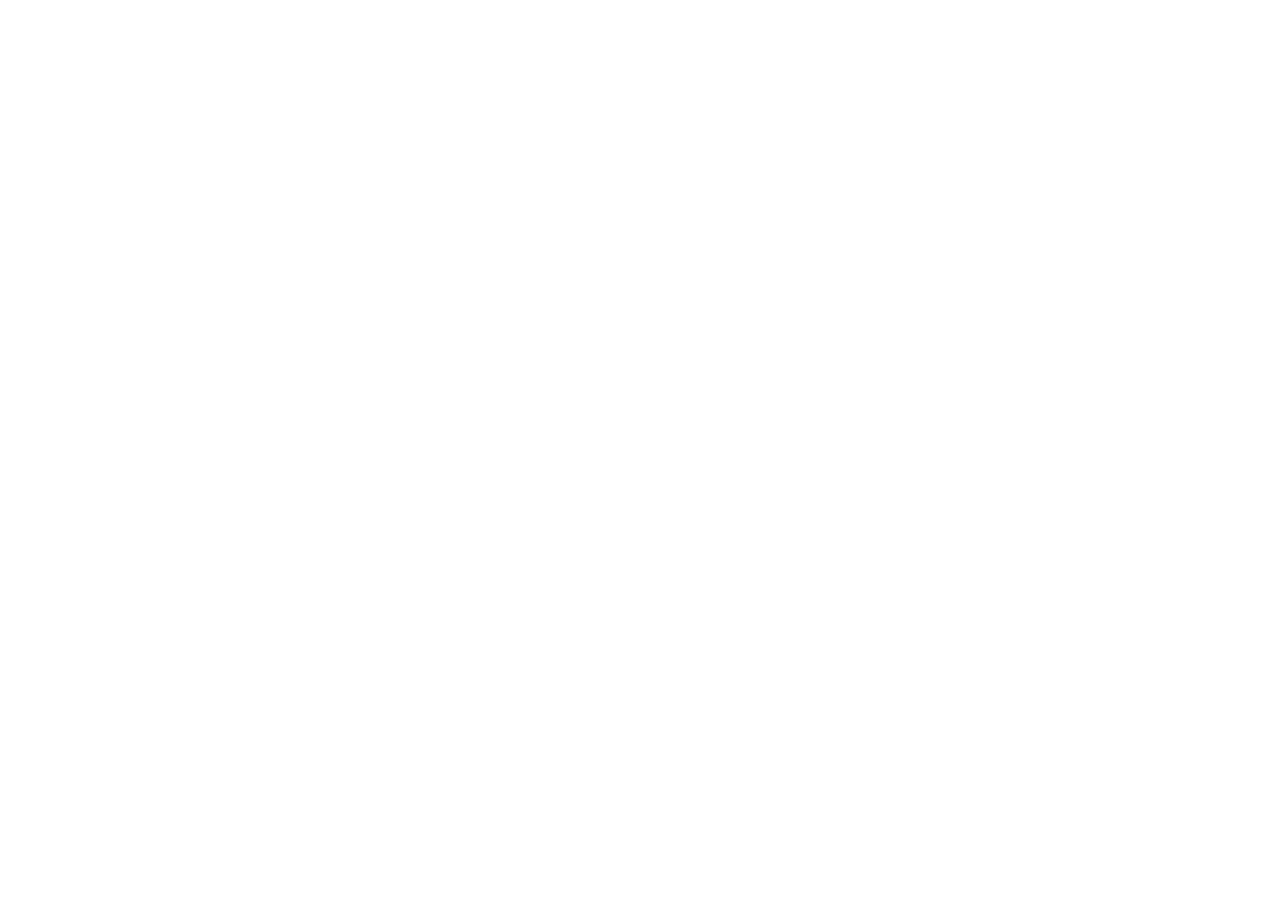
==== index.html @ 3d5b4eb4 "IndexHTML" ====
<!DOCTYPE html>
<html lang="en">
<head>
    <link rel="stylesheet" href="style.css">
    <meta charset="UTF-8">
    <meta name="viewport" content="width=device-width, initial-scale=1.0">
    <title>DragonDle</title>
</head>
<body>
    
</body>
</html>
---- style.css ----
* {
    padding: 0;
    margin: 0;
    outline: none;
    text-decoration: none;
    list-style: none;
    box-sizing: border-box;
  }
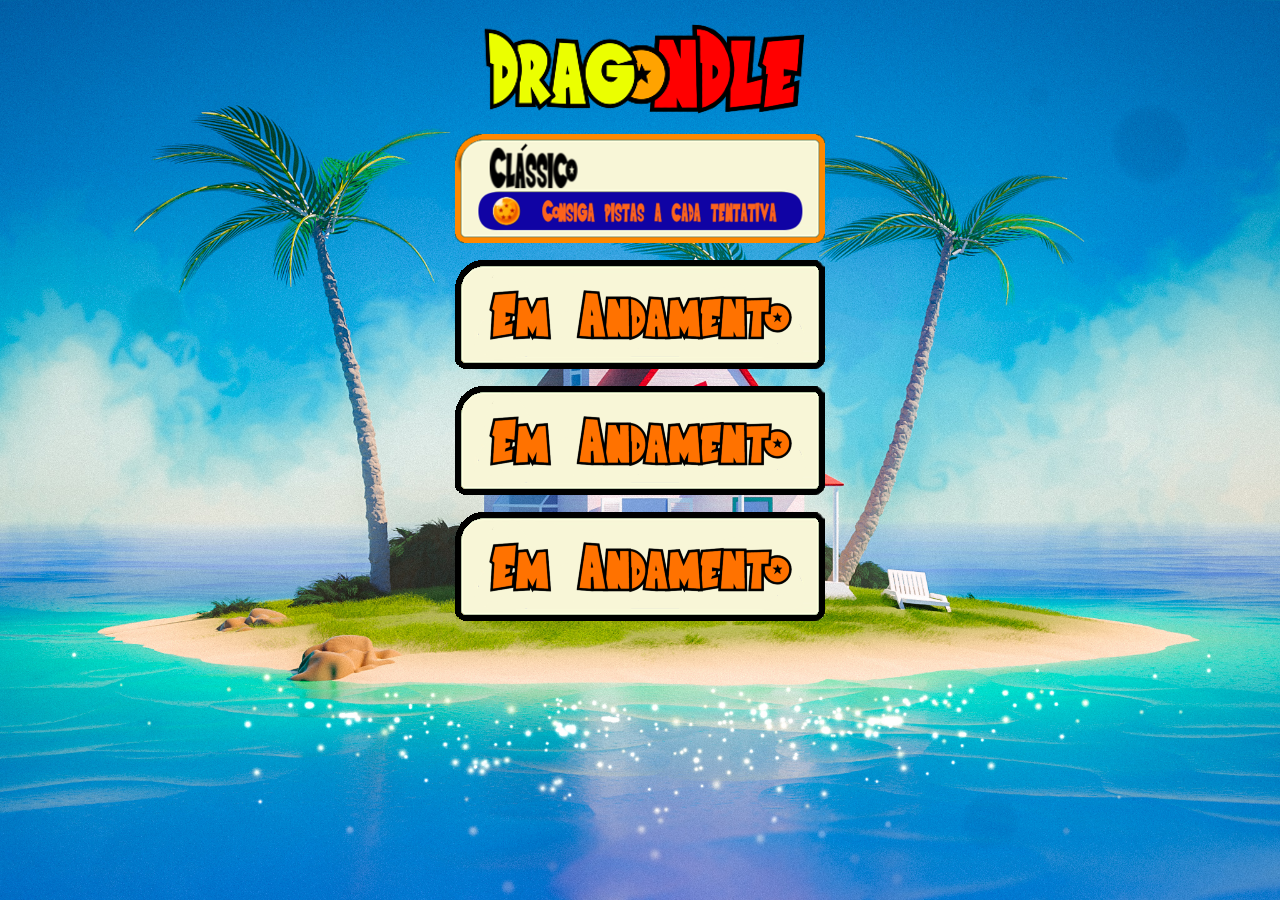
==== commit e14f2a8c: "att front" ====
--- a/index.html
+++ b/index.html
@@ -7,6 +7,33 @@
     <title>DragonDle</title>
 </head>
 <body>
-    
+
+    <header>
+        <img src="images/dragondle.png" alt="DragonDle">
+    </header>
+
+    <div class="cards_container">
+        <div class="card_content">
+            <img id="cards" src="images/card_item.png" alt="card para o jogo">
+            <a href="#"></a>
+        </div>
+        
+        <div class="card_content">
+            <img id="cards" src="images/coming.png" alt="coming news">
+            <a href="#"></a>
+        </div>
+
+        <div class="card_content">
+            <img id="cards" src="images/coming.png" alt="coming news">
+            <a href="#"></a>
+        </div>
+        
+        <div class="card_content">
+            <img id="cards" src="images/coming.png" alt="coming news">
+            <a href="#"></a>
+        </div>
+    </div>
+
+
 </body>
 </html>--- a/style.css
+++ b/style.css
@@ -5,6 +5,36 @@
     text-decoration: none;
     list-style: none;
     box-sizing: border-box;
-  }
+}
 
-  +header {
+    margin-top: 8px;
+    display: flex;
+    justify-content: center;
+}
+
+body {
+    background-image: url(images/kame_house.jpeg);
+    background-repeat: no-repeat;
+    background-position: center;
+    background-attachment: fixed;
+    background-size: cover;
+}
+
+.cards_container{
+    display: flex;
+    align-items: center;
+    flex-direction: column;
+    width: 100%;
+}
+
+.card_content{
+    cursor: pointer;
+    margin: .4rem 0;
+}
+
+#cards:hover{
+    transform: scale(1.1);
+    transition: transform 0.1s ease-in-out;
+    transition-timing-function: linear;
+}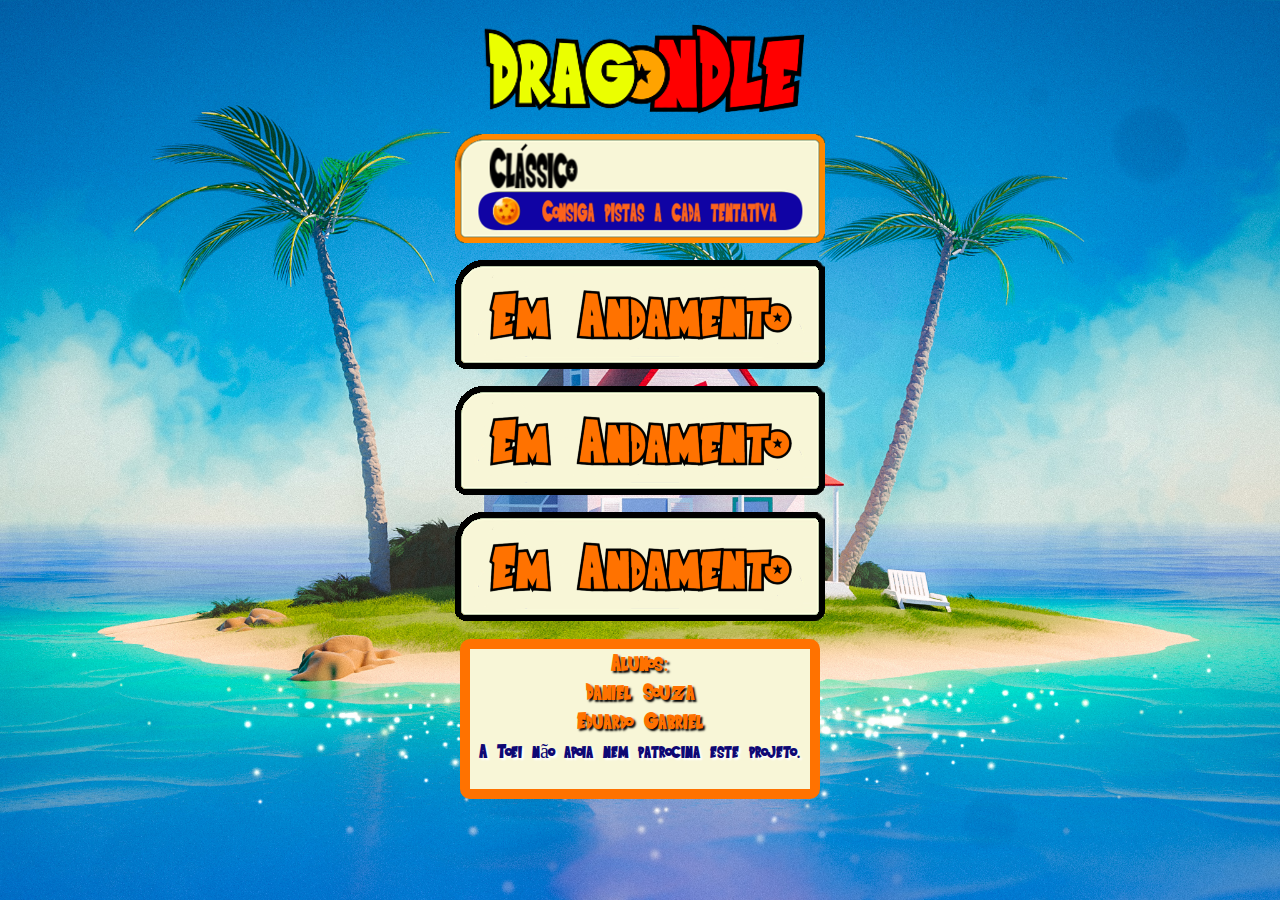
==== commit 850b1b3f: "Customização do front end" ====
--- a/index.html
+++ b/index.html
@@ -1,11 +1,14 @@
 <!DOCTYPE html>
 <html lang="en">
+
 <head>
     <link rel="stylesheet" href="style.css">
     <meta charset="UTF-8">
     <meta name="viewport" content="width=device-width, initial-scale=1.0">
     <title>DragonDle</title>
+    <link rel="shortcut icon" href="favicon/favicon.ico" type="image/x-icon">
 </head>
+
 <body>
 
     <header>
@@ -14,10 +17,9 @@
 
     <div class="cards_container">
         <div class="card_content">
-            <img id="cards" src="images/card_item.png" alt="card para o jogo">
-            <a href="#"></a>
+            <a href="guess_who.html"><img id="cards" src="images/card_item.png" alt="card para o jogo"></a>
         </div>
-        
+
         <div class="card_content">
             <img id="cards" src="images/coming.png" alt="coming news">
             <a href="#"></a>
@@ -27,13 +29,24 @@
             <img id="cards" src="images/coming.png" alt="coming news">
             <a href="#"></a>
         </div>
-        
+
         <div class="card_content">
             <img id="cards" src="images/coming.png" alt="coming news">
             <a href="#"></a>
         </div>
     </div>
 
+    <footer>
+        <div class="students_information">
+            <div class="students">
+                <p>Alunos:</p>
+                <p>Daniel Souza</p>
+                <p>Eduardo Gabriel</p>
+            </div>
+            <span>A Toei não apoia nem patrocina este projeto.</span>
+        </div>
+    </footer>
 
 </body>
+
 </html>--- a/style.css
+++ b/style.css
@@ -7,7 +7,27 @@
     box-sizing: border-box;
 }
 
+@font-face {
+    font-family: "DragonBall";
+    src: url(font/Saiyan-Sans.ttf) format('opentype');
+    font-weight: normal;
+    font-style: normal;
+}
+
+@font-face {
+    font-family: "Secular One";
+    src: url(font/SecularOne-Regular.ttf) format('opentype');
+    font-weight: normal;
+    font-style: normal;
+}
+
 header {
+    margin-top: 8px;
+    display: flex;
+    justify-content: center;
+}
+
+footer {
     margin-top: 8px;
     display: flex;
     justify-content: center;
@@ -21,20 +41,173 @@
     background-size: cover;
 }
 
-.cards_container{
+.cards_container {
     display: flex;
     align-items: center;
     flex-direction: column;
     width: 100%;
 }
 
-.card_content{
+.card_content {
     cursor: pointer;
     margin: .4rem 0;
 }
 
-#cards:hover{
+#cards:hover {
     transform: scale(1.1);
     transition: transform 0.1s ease-in-out;
     transition-timing-function: linear;
+}
+
+.students_information {
+    height: 160px;
+    width: 360px;
+    border: 10px solid #ff7200;
+    border-radius: 10px;
+    background-color: #f8f6d7;
+}
+
+.students {
+    font-family: "DragonBall";
+    color: #ff7200;
+    text-shadow: 2px 2px 2px #000000;
+    font-size: 24px;
+    justify-content: center;
+    line-height: 1.2;
+    text-align: center
+}
+
+.students_information span {
+    margin-top: 4px;
+    color: #0f0874;
+    text-shadow: 2px 2px 2px #ffffff;
+    display: flex;
+    justify-content: center;
+    font-size: 20px;
+    font-family: "DragonBall";
+}
+
+section {
+    display: flex;
+    justify-content: center
+}
+
+.helper {
+    margin-top: 20px;
+    display: flex;
+    flex-direction: row;
+    justify-content: center;
+    flex-wrap: wrap;
+    row-gap: 1px;
+    column-gap: 5px;
+    padding: 8px;
+    max-width: 600px;
+    font-size: 12px;
+    background: black;
+    border: solid 1px white;
+    border-radius: 10px;
+    color: white;
+    line-height: 1.9;
+    font-family: "Secular One";
+}
+
+.red_span {
+    background: #ff0000;
+    padding: 2px;
+    border-radius: 2px;
+}
+
+.green_span {
+    background: #38c418;
+    padding: 2px;
+    border-radius: 2px;
+}
+
+#content_information {
+    height: 107px;
+    width: 140px;
+}
+
+.mini_game {
+    margin-top: 24px;
+    display: flex !important;
+    align-items: center !important;
+    flex-direction: column;
+}
+
+.button-container {
+    display: inline-flex;
+}
+
+#searchBox {
+    border-radius: 5px;
+    margin-right: 3px;
+    width: 208px;
+    height: 40px;
+}
+
+.guess_character{
+    font-family: "DragonBall";
+    font-size: 18px;
+    display: inline-block;
+    line-height: 1.5px;
+    text-align: center;
+    text-decoration: none;
+    cursor: pointer;
+    background: #0f0874;
+    color: #ffffff;
+    width: 120px;
+}
+
+.header_content_characteristics {
+    display: flex;
+    margin-top: 15px;
+    flex-wrap: nowrap;
+    justify-content: center;
+    margin-bottom: 5px;
+    cursor: default;
+    border-spacing: 0;
+    column-gap: 8px;
+}
+
+.individual_characteristics {
+    text-decoration: underline;
+    border-bottom: 4px dotted #0f0874;
+    margin: 0px 5px 0px 5px;
+    font-size: 20px;
+    min-height: 40px;
+    flex-basis: calc(12.5% - 4px);
+    width: 54px;
+    text-align: center;
+    font-family: "Secular One";
+    color: #0f0874;
+}
+
+.response_line {
+    display: flex;
+    flex-wrap: nowrap;
+    justify-content: center;
+    column-gap: 16px;
+    margin-top: 16px;
+}
+
+.individual_response_line {
+    margin: 0px 10px 0px 10px;
+    position: relative;
+    flex-basis: calc(12.5% - 4px);
+    margin: 2px;
+    border: 1px solid hsla(0, 0%, 100%, .59);
+    box-sizing: border-box;
+    min-width: 70px;
+    font-size: 0.8em;
+    text-shadow: 1px 1px 4px black;
+    font-weight: 650 !important;
+    border-radius: 0.25rem !important;
+    white-space: pre;
+    box-shadow: inset 0 0 5px #000000;
+    display: flex;
+    align-items: center;
+    justify-content: center;
+    height: 80px;
+    letter-spacing: 0.4px;
 }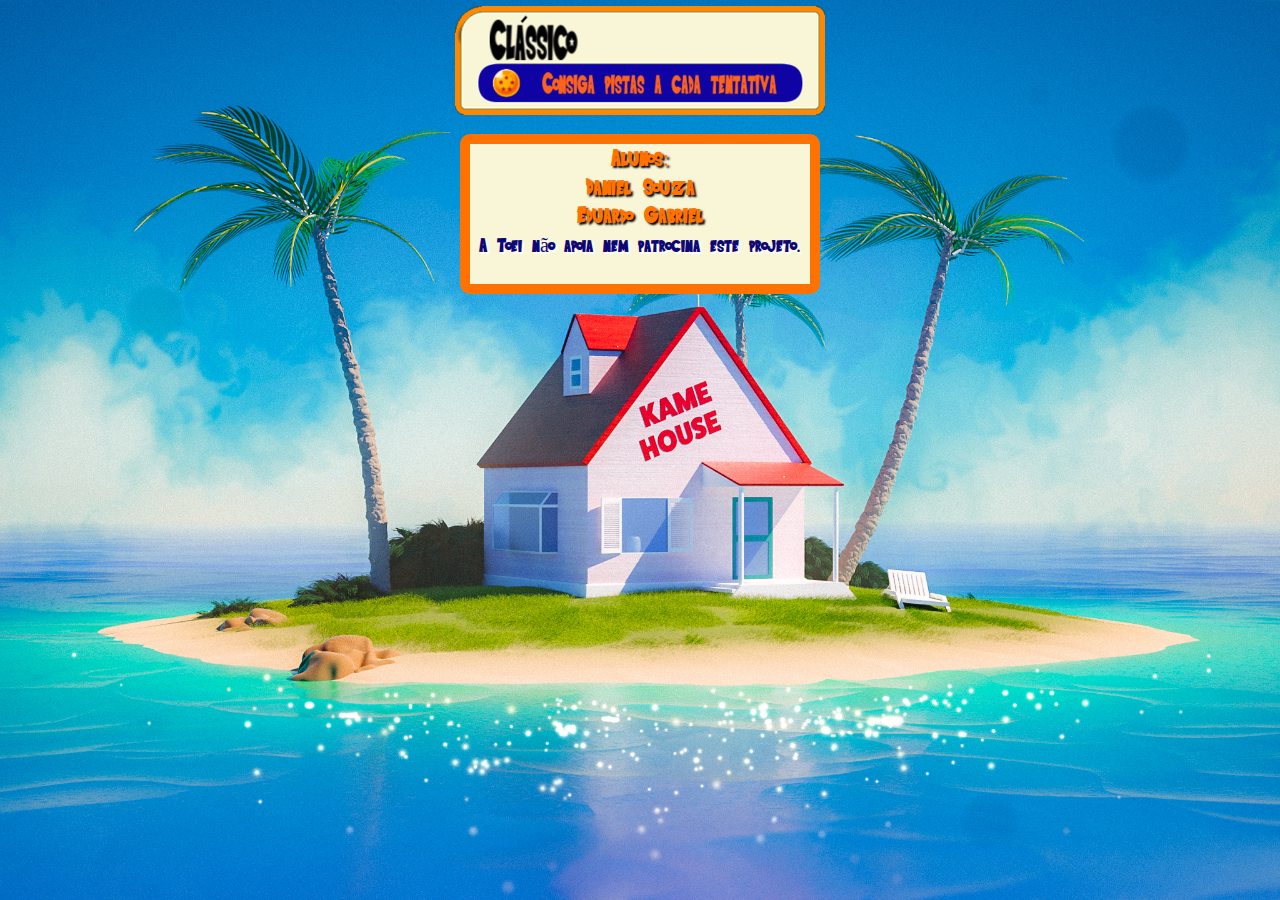
==== commit 0c9c8b13: "att" ====
--- a/index.html
+++ b/index.html
@@ -19,27 +19,12 @@
         <div class="card_content">
             <a href="guess_who.html"><img id="cards" src="images/card_item.png" alt="card para o jogo"></a>
         </div>
-
-        <div class="card_content">
-            <img id="cards" src="images/coming.png" alt="coming news">
-            <a href="#"></a>
-        </div>
-
-        <div class="card_content">
-            <img id="cards" src="images/coming.png" alt="coming news">
-            <a href="#"></a>
-        </div>
-
-        <div class="card_content">
-            <img id="cards" src="images/coming.png" alt="coming news">
-            <a href="#"></a>
-        </div>
     </div>
 
     <footer>
         <div class="students_information">
             <div class="students">
-                <p>Alunos:</p>
+                <p>Alunos: </p>
                 <p>Daniel Souza</p>
                 <p>Eduardo Gabriel</p>
             </div>
@@ -48,5 +33,4 @@
     </footer>
 
 </body>
-
 </html>--- a/style.css
+++ b/style.css
@@ -23,7 +23,7 @@
 
 header {
     margin-top: 8px;
-    display: flex;
+    display: none;
     justify-content: center;
 }
 
@@ -92,7 +92,49 @@
     justify-content: center
 }
 
+.mini_game {
+    position: relative;
+}
+
+.how_to_play {
+    margin-top: 10px;
+    border-radius: 10px;
+    background-color: #000000;
+    border: 1px solid #ffffff;
+}
+
+.button {
+    display: flex;
+    justify-content: space-between;
+    align-items: center;
+    margin-top: 15px;
+}
+
+.button h1 {
+    color: #ffffff;
+    font-family: "Secular One";
+    margin-right: auto;
+    margin-left: 80px;
+}
+
+.x {
+    cursor: pointer;
+    color: white;
+    font-size: 16px;
+    display: flex;
+    justify-content: center;
+    align-items: center;
+    width: 30px;
+    height: 30px;
+    margin-right: 25px;
+    background-color: #ff0000;
+    &:hover {
+        background-color: #880505;
+    }
+}
+
 .helper {
+    border-radius: 10px;
     margin-top: 20px;
     display: flex;
     flex-direction: row;
@@ -102,10 +144,7 @@
     column-gap: 5px;
     padding: 8px;
     max-width: 600px;
-    font-size: 12px;
-    background: black;
-    border: solid 1px white;
-    border-radius: 10px;
+    background-color: black;
     color: white;
     line-height: 1.9;
     font-family: "Secular One";
@@ -128,26 +167,33 @@
     width: 140px;
 }
 
-.mini_game {
-    margin-top: 24px;
-    display: flex !important;
-    align-items: center !important;
-    flex-direction: column;
-}
-
-.button-container {
-    display: inline-flex;
-}
-
-#searchBox {
+.search_box{
+    display: none;
+    width: 400px;
+    background: #fff;
+    margin: 20px auto 0;
     border-radius: 5px;
-    margin-right: 3px;
-    width: 208px;
-    height: 40px;
-}
-
-.guess_character{
-    font-family: "DragonBall";
+}
+
+.row{
+    display: flex;
+    align-items: center;
+    padding: 10px 20px;
+}
+
+input {
+    flex: 1;
+    height: 50px;
+    background: transparent;
+    border: 0;
+    outline: 0;
+    font-size: 18px;
+    color: #333;
+}
+
+.guess_character {
+    font-family: "DragonBall";
+    border-radius: 4px;
     font-size: 18px;
     display: inline-block;
     line-height: 1.5px;
@@ -156,11 +202,31 @@
     cursor: pointer;
     background: #0f0874;
     color: #ffffff;
-    width: 120px;
+    height: 40px;
+    width: 80px;
+}
+
+.result_box{
+    max-height: 300px;
+    overflow: auto;
+}
+
+.result_box ul {
+    padding: 15px 10px;
+}
+
+.result_box ul li {
+    list-style: none;
+    border-radius: 3px;
+    padding: 15px 10px;
+    cursor: pointer;
+    &:hover {
+        background: #e9f3ff;
+    }
 }
 
 .header_content_characteristics {
-    display: flex;
+    display: none;
     margin-top: 15px;
     flex-wrap: nowrap;
     justify-content: center;
@@ -181,10 +247,11 @@
     text-align: center;
     font-family: "Secular One";
     color: #0f0874;
+    text-shadow: 2px -2px #ffffff;
 }
 
 .response_line {
-    display: flex;
+    display: none;
     flex-wrap: nowrap;
     justify-content: center;
     column-gap: 16px;
@@ -192,17 +259,18 @@
 }
 
 .individual_response_line {
+    background-color: #333;
     margin: 0px 10px 0px 10px;
     position: relative;
     flex-basis: calc(12.5% - 4px);
     margin: 2px;
-    border: 1px solid hsla(0, 0%, 100%, .59);
+    border: 1px solid #ffffff;
     box-sizing: border-box;
     min-width: 70px;
     font-size: 0.8em;
     text-shadow: 1px 1px 4px black;
     font-weight: 650 !important;
-    border-radius: 0.25rem !important;
+    border-radius: 8px !important;
     white-space: pre;
     box-shadow: inset 0 0 5px #000000;
     display: flex;
@@ -210,4 +278,15 @@
     justify-content: center;
     height: 80px;
     letter-spacing: 0.4px;
+}
+
+.image_character {
+    height: 100%;
+    width: 60%;
+}
+
+.tip_character{
+    color: #ffffff;
+    font-size: 12px;
+    font-family: "Secular One";
 }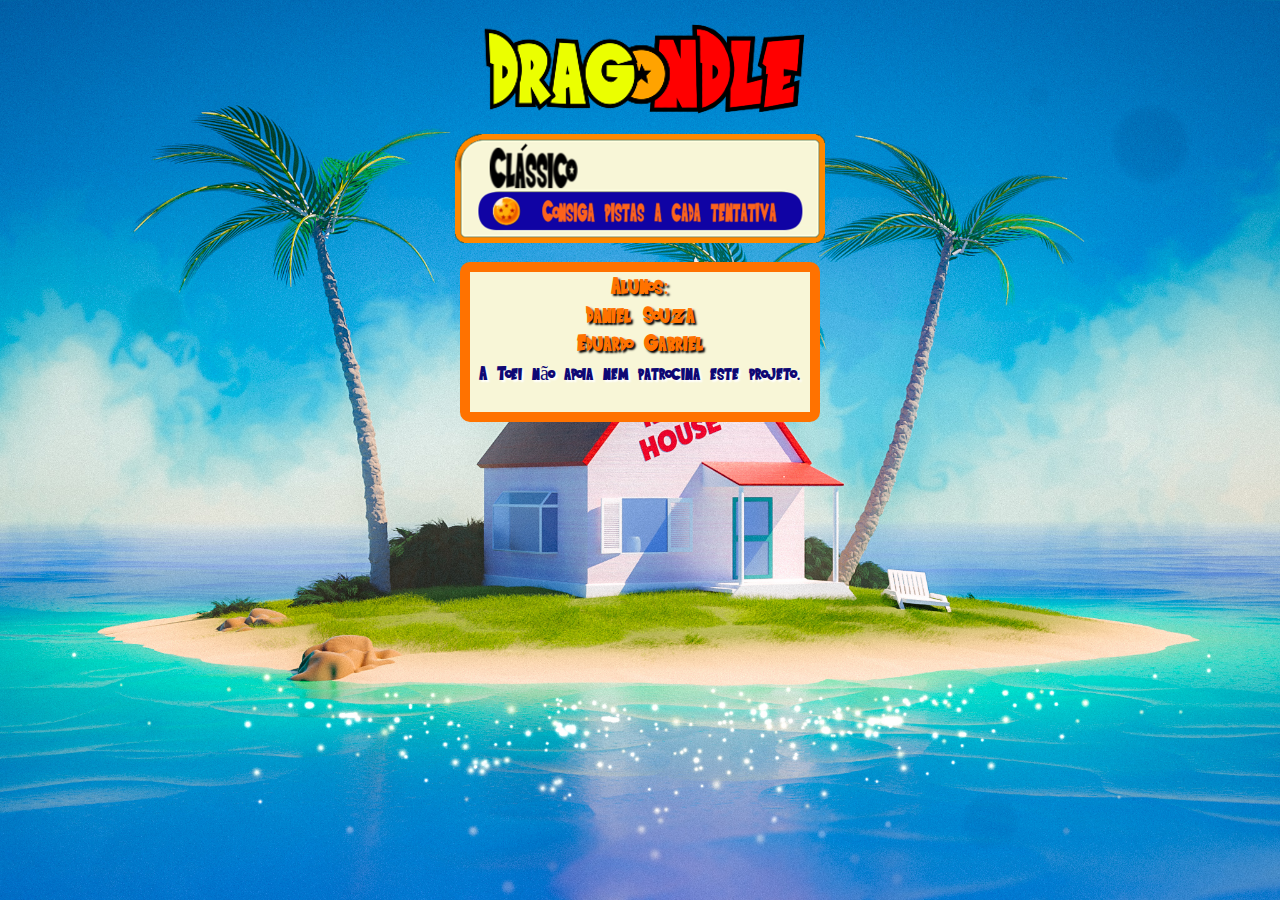
==== commit 62e91ac0: "projeto principal concluido 👍" ====
--- a/index.html
+++ b/index.html
@@ -11,7 +11,7 @@
 
 <body>
 
-    <header>
+    <header style="display: flex;">
         <img src="images/dragondle.png" alt="DragonDle">
     </header>
 
--- a/style.css
+++ b/style.css
@@ -103,18 +103,17 @@
     border: 1px solid #ffffff;
 }
 
-.button {
+.grid_close_message {
     display: flex;
     justify-content: space-between;
     align-items: center;
     margin-top: 15px;
 }
 
-.button h1 {
+.grid_close_message h1 {
     color: #ffffff;
     font-family: "Secular One";
-    margin-right: auto;
-    margin-left: 80px;
+    margin: 0 auto;
 }
 
 .x {
@@ -126,7 +125,7 @@
     align-items: center;
     width: 30px;
     height: 30px;
-    margin-right: 25px;
+    margin: 0 auto;
     background-color: #ff0000;
     &:hover {
         background-color: #880505;
@@ -168,6 +167,7 @@
 }
 
 .search_box{
+    position: relative;
     display: none;
     width: 400px;
     background: #fff;
@@ -206,10 +206,16 @@
     width: 80px;
 }
 
-.result_box{
-    max-height: 300px;
+.result_box {
+    position: absolute;
+    top: 50px;
+    left: 0;
+    width: 100%;
+    z-index: 999;
+    background-color: white;
+    max-height: 210px;
     overflow: auto;
-}
+  }
 
 .result_box ul {
     padding: 15px 10px;
@@ -218,10 +224,10 @@
 .result_box ul li {
     list-style: none;
     border-radius: 3px;
-    padding: 15px 10px;
+    padding: 15px 15px;
     cursor: pointer;
     &:hover {
-        background: #e9f3ff;
+        background: #e0ecfc;
     }
 }
 
@@ -250,13 +256,19 @@
     text-shadow: 2px -2px #ffffff;
 }
 
-.response_line {
+.response_line1,
+.response_line2,
+.response_line3,
+.response_line4,
+.response_line5 {
     display: none;
     flex-wrap: nowrap;
     justify-content: center;
     column-gap: 16px;
     margin-top: 16px;
 }
+
+
 
 .individual_response_line {
     background-color: #333;
@@ -282,11 +294,65 @@
 
 .image_character {
     height: 100%;
-    width: 60%;
 }
 
 .tip_character{
     color: #ffffff;
     font-size: 12px;
     font-family: "Secular One";
+}
+
+#correct{
+    background-color: #008000;
+}
+
+#wrong{
+    background-color: #ff0000;
+}
+
+.modal {
+    position: fixed;
+    top: 40%;
+    left: 50%;
+    transform: translate(-50%, -50%);
+    z-index: 100;
+    width: 320px;
+    height: 200px;
+    background-color: black;
+    color: white;
+    border-radius: 40px;
+    border: 1px solid white;
+}
+
+.modal_content {
+    text-align: center;
+    display: flex;
+    flex-direction: column;
+    justify-content: center;
+}
+
+#mensagem{
+    font-size: 20px;
+    font-family: "DragonBall";
+    color: #fff;
+    margin: 0 auto;
+}
+
+.modal_close {
+    font-family: "DragonBall";
+    border-radius: 4px;
+    font-size: 18px;
+    text-align: center;
+    text-decoration: none;
+    cursor: pointer;
+    background: #0f0874;
+    color: #ffffff;
+    height: 40px;
+    width: 80px;
+    margin: 0 auto;
+    margin-top: 40px;
+}
+
+.grid_message {
+    margin-top: 15px;
 }